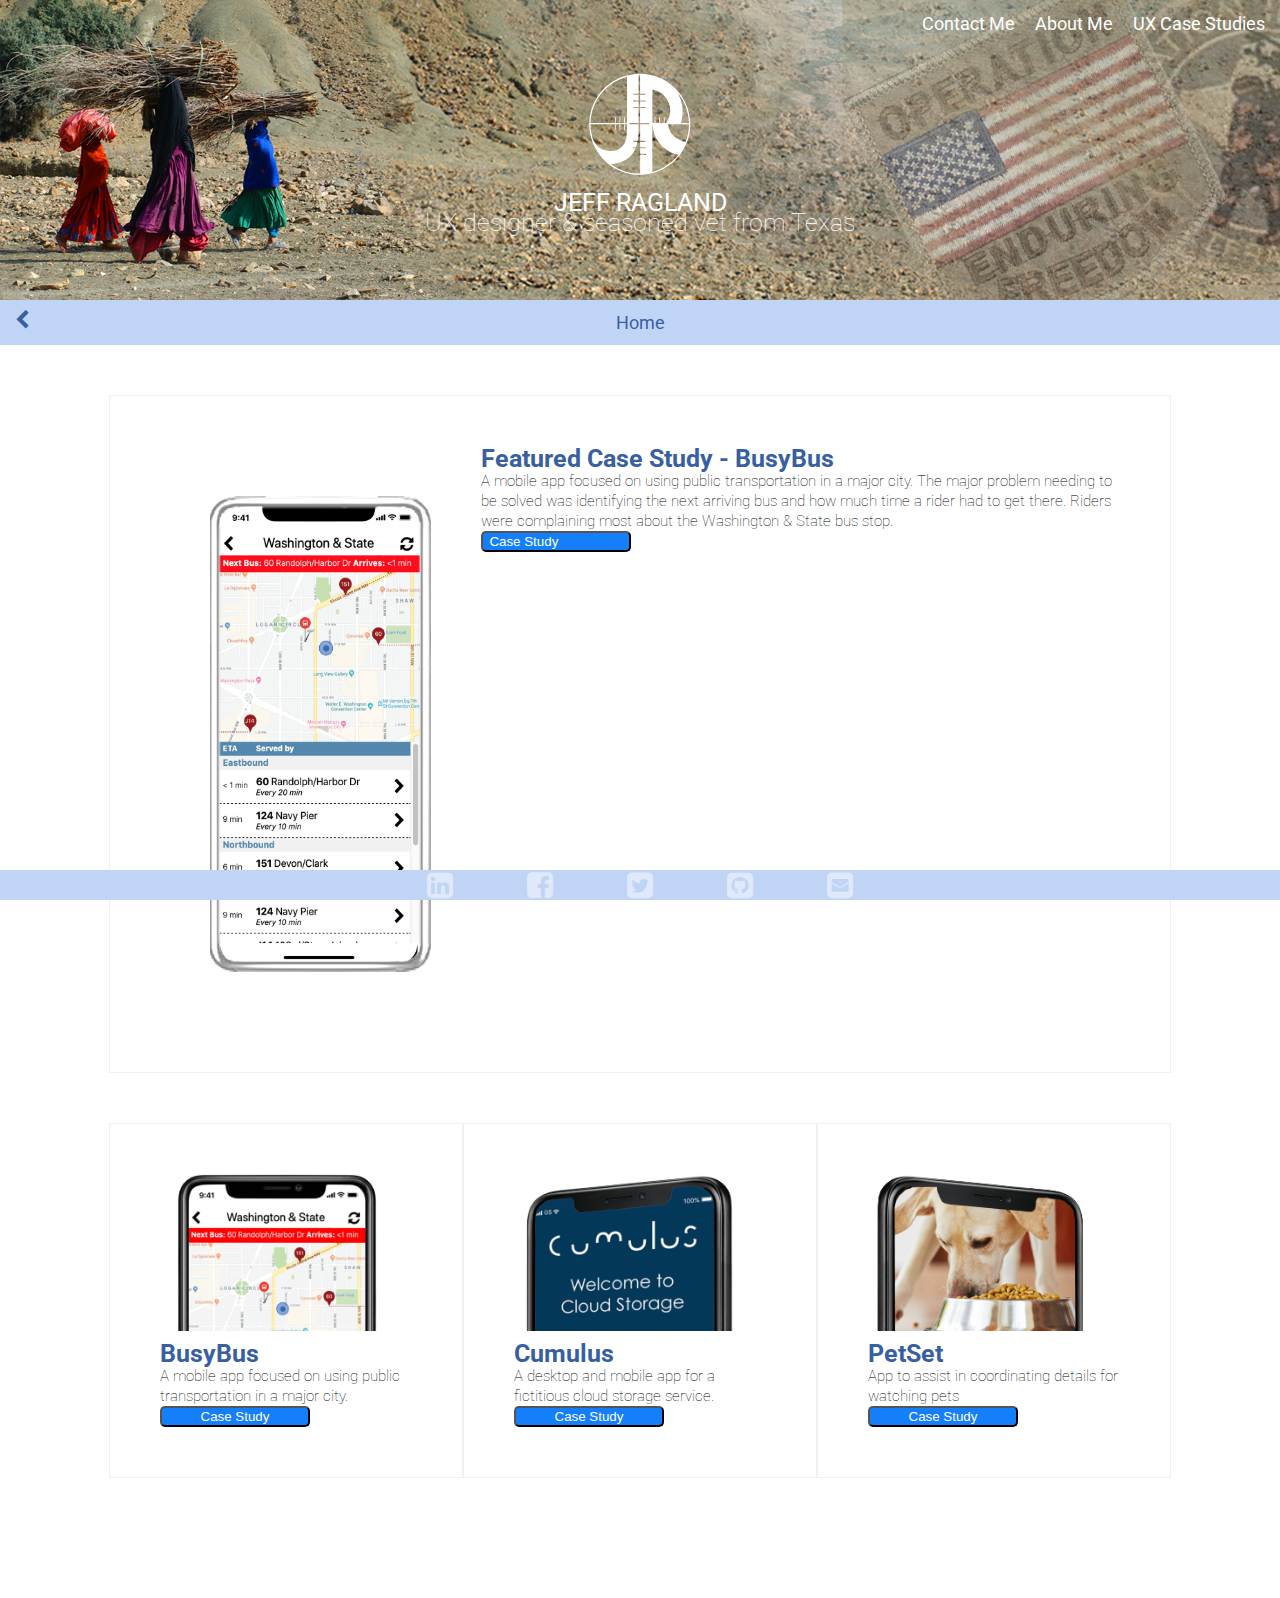
==== index.html @ 7396543e "Add files via upload" ====
<!DOCTYPE html>
<html lang="en" dir="ltr">
  <head>
    <!-- Global site tag (gtag.js) - Google Analytics -->
        <script async src="https://www.googletagmanager.com/gtag/js?id=UA-153111851-1"></script>
        <script>
          window.dataLayer = window.dataLayer || [];
          function gtag(){dataLayer.push(arguments);}
          gtag('js', new Date());

          gtag('config', 'UA-153111851-1');
        </script>

    <meta charset="utf-8">
    <title>Portfolio | Jeff Ragland</title>
    <meta name="viewport" content="width=device-width, initial-scale=1">
    <link href="https://fonts.googleapis.com/css?family=Roboto&display=swap" rel="stylesheet">
    <link rel="stylesheet" href="css/reset.css">
    <link rel="stylesheet" href="css/style.css">
    <link href="https://fonts.googleapis.com/css?family=Roboto&display=swap" rel="stylesheet">
    <!-- Font Awesome -->
    <link href="https://maxcdn.bootstrapcdn.com/font-awesome/4.7.0/css/font-awesome.min.css" rel="stylesheet">
  </head>
  <body>

      <header>
        <ul class="navbar">
          <li><a href="index.html" title="Page with all Case Studies available">UX Case Studies</a></li>
          <li><a href="aboutMe.html">About Me</a></li>
          <li><a href="contact-me.html" title="Will open a contact form">Contact Me</a></li>
        </ul>

        <div id="myNav" class="overlay">
            <!-- Button to close the overlay navigation -->
            <a href="javascript:void(0)" class="closebtn" onclick="closeNav()">&times;</a>
            <!-- Overlay content -->
            <div class="overlay-content">
                <p>WHERE CAN I TAKE YOU?</p>
                <!-- <ul class="overlay-content-subnav"><p>UX Case Studies</p>
                    <li><a href="caseStudyBusyBus.html">BusyBus</a></li>
                    <li><a href="caseStudyCumulus.html">Cumulus</a></li>
                    <li><a href="caseStudyComingSoon.html">Coming Soon!</a></li>
                </ul> -->
                <a href="index.html">Case Studies</a>
                <a href="aboutMe.html">About Me</a>
                <a href="https://jeffragland.files.wordpress.com/2019/07/ragland_resume.pdf">Resume</a>
                <a href="https://www.linkedin.com/in/jeff-ragland/">LinkedIn Profile</a>
                <a href="https://www.facebook.com/profile.php?id=100008267680152">Facebook Page</a>
                <a href="https://twitter.com/jragl">Twitter</a>
                <a href="https://github.com/jragl">GitHub</a>
                <a href="contact-me.html">Contact Me</a>
            </div>
        </div>
        <div class="hamburger" onclick="openNav()">&#9776;
        </div>
        <div class="logo-and-type">
            <a href="index.html"><img src="images/jr-logo-white.svg" alt="Jeff Ragland's Logo"></a>
            <h1>JEFF RAGLAND</h1>
            <p class="slogan">UX designer & seasoned vet from Texas</p>
        </div>
    </header>

    <div class="currentPage">
        <div class="arrow-left">
          <a href="javascript:history.go(-1); return false;"><i class="fa fa-chevron-left fa-inverse fa-2x" aria-hidden="true"></i></a>
        </div>
        <h5>Home</h5>
    </div>

    <section class="container">

      <div class="featuredProject">
        <div class="display-across">
            <a href="caseStudyBusyBus.html">
            <img src="images/busyBusScreenShot.svg" alt="Featured Project - BusyBus" title="Click for detailed BusyBus case study">
            <div class="inner-wrap">
                <h2>Featured Case Study - BusyBus</h2>
                <p>A mobile app focused on using public transportation in a major city. The major problem needing to be solved was identifying the next arriving bus and how much time a rider had to get there. Riders were complaining most about the Washington & State bus stop.</p>
                <button type="button" name="caseStudyLink">Case Study</button>
                </a>
            </div>
        </div>
      </div>

      <div class="allProjects">
          <div class="project 1">
            <a href="caseStudyBusyBus.html">
            <img src="images/projectBusyBus.png" alt="Project 1 - BusyBus" title="Click for detailed BusyBus case study">
            <h2>BusyBus</h2>
            <p>A mobile app focused on using public transportation in a major city.</p>
            <button type="button" name="caseStudyLink">Case Study</button>
            </a>
          </div>

          <div class="project 2">
            <a href="caseStudyCumulus.html">
            <img src="images/projectCumulus.png" alt="Project 2 - Cumulus" title="Click for detailed Cumulus case study">
            <h2>Cumulus</h2>
            <p>A desktop and mobile app for a fictitious cloud storage service.</p>
            <button type="button" name="caseStudyLink">Case Study</button>
            </a>
          </div>

          <div class="project 3">
            <a href="caseStudyPetSet.html">
            <img src="images/petset-placeholder.png" alt="Project 3 - PetSet" title="Click for link to this case study (nothing to see yet!)">
            <h2>PetSet</h2>
            <p>App to assist in coordinating details for watching pets</p>
            <button type="button" name="caseStudyLink">Case Study</button>
            </a>
          </div>

      </div>
    </section>

    <footer>
      <ul class="icons" style="list-style-type:none;">
              <li>
                  <a href="https://www.linkedin.com/in/jeff-ragland/" target="_blank">
                    <i class="fa fa-linkedin-square" aria-hidden="true"></i>
                 </a>
              </li>
              <li>
                  <a href="https://www.facebook.com/profile.php?id=100008267680152" target="_blank">
                    <i class="fa fa-facebook-square" aria-hidden="true"></i>
                  </a>
              </li>
              <li>
                  <a href="https://twitter.com/jragl" target="_blank">
                    <i class="fa fa-twitter-square" aria-hidden="true"></i>
                  </a>
              </li>
              <li>
                  <a href="https://github.com/jragl" target="_blank">
                    <i class="fa fa-github-square" aria-hidden="true"></i>
                  </a>
              </li>
              <li>
                  <a href="contact-me.html">
                    <i class="fa fa-envelope-square" aria-hidden="true"></i>
                  </a>
              </li>
      </ul>
    </footer>
    <script src="app.js"></script>
  </body>
</html>
---- css/style.css ----
:root {
  --main-border-style: .2px solid #f0f0f0;
  --main-box-shadow: 0 2.5px 4px 0 #f5f5f5;
}

* {
  box-sizing: border-box;
}

a {
  color: inherit;
  display: flex;
  flex-direction: column;
  justify-content: center;
  text-decoration: none;
}

.aboutTheProject img {
  height: 400px;
}

.aboutMe {
  border: var(--main-border-style);
  min-width: 80%;
  padding: 50px;
  display: flex;
  flex-direction: row;
  flex-wrap: wrap;
  justify-content: space-around;
}

.aboutMeText h2 {
  text-align: center;
}

.aboutMe:hover {
  box-shadow: var(--main-box-shadow);
}

.arrow-left .fa-inverse {
  color: #385FA3;
}

.backToTop {
  display: flex;
  left: 0;
  top: 0;
  position: sticky;
  position: -webkit-sticky;
  width: 100%;
}

.backToTop:hover {
  /* background-color: #E5E5E5; */
  color: #C0D4F5;
}

body {
  /* display: flex; */
  font-family: 'Roboto', 'Century Gothic', 'Futura', sans-serif;
}

button {
  background-color: #157FFB;
  border-radius: 5px;
  color: #ffffff;
  justify-content: center;
  width: 150px;
}

button:hover {
  background-color: #07598C;
}

/*-------Contact Me Form-------*/
          /* Style inputs with type="text", select elements and textareas */
          input[type=text], select, textarea {
            border: 1px solid #ccc; /* Gray border */
            border-radius: 4px; /* Rounded borders */
            box-sizing: border-box;
            margin-top: 6px; /* Add a top margin */
            margin-bottom: 16px; /* Bottom margin */
            padding: 20px; /* Some padding */
            resize: vertical; /* Allow the user to vertically resize the textarea (not horizontally) */
            width: 100%;
          }

          /* Style the submit button with a specific background color etc */
          input[type=submit] {
            background-color: #157FFB;
            color: #ffffff;
            padding: 12px 20px;
            border: none;
            border-radius: 5px;
            cursor: pointer;
          }

          /* When moving the mouse over the submit button, add a darker green color */
          input[type=submit]:hover {
            background-color: #07598C;
          }

/*-------------End - Contact Me Form ---------------*/

.citymapper {
  align-items: center;
  display: flex;
  flex-direction: column;
  justify-content: center;
  padding-bottom: 20px;
}

.coded-prototype {
  display: flex;
  flex-direction: column;
  flex-wrap: wrap;
  justify-content: space-around;
}

.coded-prototype img {
  max-height: 400px;
}

.coded-version {
  align-items: center;
  display: flex;
  flex-direction: column;
  /* flex-wrap: nowrap; */
  justify-content: center;
}

.competing-products {
  align-items: center;
  display: flex;
  flex-direction: column;
  justify-content: center;
}

.container {
  align-items: center;
  display: flex;
  flex-wrap: wrap;
  flex-direction: column;
  justify-content: center;
  margin: auto;
  padding: 20px;
}

.currentPage {
  background-color: #C0D4F5;
  display: flex;
  /* height: 45px; */
  /* justify-content: center; */
  /* margin-bottom: 20px;
  width: 100%; */
}

.currentPage .arrow-left {
  align-self: flex-start; /*added this property*/
  height: 45px;
  margin: auto; /*changed this property*/
  padding: 10px 0 15px 15px;
  /* position: fixed; */
  width: 45px;
}

.currentPage h5 {
  align-items: center;
  display: flex;
  justify-content: center;
  margin-left: -45px;
  width: 100%;
}

.cumulusLink img {
  height: auto;
  min-width: 400px;
  padding-bottom: 50px;
}

.cumulusLink img:hover {
  background-color: #043959;
  border-radius: 30px;
  box-shadow: 0px 0px 5px 5px rgba(21,127,251, 1.0);
  margin: 20px;
  margin-bottom: 40px;
  padding: 25px;
  transform: scale(1.5);
}

/*---------- code for image inside of iPhone & Desktop Frames ----------*/

          .cumulusDesktopDashboard {
            /* border-radius: 5px 0 0 5px; */
            border-style: none;
            height: 100%;
            vertical-align: middle;
            width: 100%;
            z-index: -1;
          }

          #cumulusDesktopFrame1 {
            border: solid 25px #e8e8e8;
          	border-top-width: 35px;
          	border-radius: 50px;
          	box-shadow: 3px 12px 30px -8px rgba(0,0,0,0.4);
            height: 60vw;
            margin-bottom: 25px;
            width: 80vw;
            overflow-y: scroll;
          }

          #cumulusDesktopFrame2 {
            border: solid 25px #e8e8e8;
          	border-top-width: 35px;
          	border-radius: 50px;
          	box-shadow: 3px 12px 30px -8px rgba(0,0,0,0.4);
            height: 60vw;
            margin-bottom: 25px;
            width: 80vw;
            overflow-y: scroll;
          }

          .cumulusDesktopHome {
            /* border-radius: 5px 0 0 5px; */
            border-style: none;
            height: auto;
            vertical-align: middle;
            width: 100%;
            z-index: -1;
          }

          #cumulusiPhoneFrame1 {
            border-radius: 25px;
            border: solid 15px #404040;
            box-shadow: 3px 12px 30px -8px rgba(0,0,0,0.4);
            margin-bottom: 25px;
            max-height: 80vw;
            overflow-y: scroll;
            width: 40vw;
          }

          #cumulusiPhoneFrame2 {
            border-radius: 25px;
            border: solid 15px #404040;
            box-shadow: 3px 12px 30px -8px rgba(0,0,0,0.4);
            margin-bottom: 25px;
            max-height: 80vw;
            overflow-y: scroll;
            width: 40vw;
          }

          .cumulusiPhoneDashboard {
            width: 100%;
          }

          .cumulusiPhoneHome {
            border-radius: 15px 0 0 15px;
            border-style: none;
            height: auto;
            vertical-align: middle;
            width: 100%;
            z-index: -1;
          }

          .cumulusProjectDetailsDesktop {
            transform: none;
            transition: all ease 0.4s;
          }
          .cumulusProjectDetailsiPhone {
            transform: none;
            transition: all ease 0.4s;
          }

          .mockup ::-webkit-scrollbar {
          	display: none;
            /* width: 0; */
          }

/* ---------- end iphone and desktop frame coding ---------- */
.dcmetro {
  align-items: center;
  display: flex;
  flex-direction: column;
  justify-content: center;
  padding-bottom: 20px;
  padding-top: 20px;
}

.designsystem img {
  display: flex;
  flex-direction: column;
  flex-wrap: wrap;
  justify-content: center;
  max-width: 33%;

}

.discoveryAndResearch1 {
  align-items: center;
  display: flex;
  flex-direction: column;
  justify-content: center;
}

.discoveryAndResearch1 img {
  display: flex;
  flex-direction: row;
  height: auto;
  max-width: 75%;
  /* max-height: 100%; */
}

.discoveryAndResearch3-advantage {
  padding: 20px;
}

.discoveryAndResearch3 img {
  max-height: 50vw;
}

.display-across {
  display: flex;
  flex-direction: row;
  flex-wrap: wrap;
  justify-content: space-around;
}

.display-across img {
/* padding: 20px; */
}

.featuredProject {
  border: var(--main-border-style);
  display: flex;
  flex-direction: column;
  justify-content: center;
  margin: 0;
  margin-bottom: 20px;
  width: 90%;
  padding: 20px;
}

.featuredProject:hover {
  box-shadow: var(--main-box-shadow);
}

.featuredProject img {
  /* margin-bottom: 20px; */
  display: flex;
  justify-content: center;
  height: 80vw;
  padding: 50px;
}

footer {
  display: none;
}

h1 {
  font-size: 2.5rem;
  line-height: 2rem;
}

h2 {
  color: #385FA3;
  display: block;
  font-size: 2.5rem;
  font-weight: bold;
  line-height: 2.5rem;
  margin-top: 1rem;
  text-align: center;
  text-decoration: none;
}

h3 {
  /* color: #9AB6EA; */
  color: #385FA3;
  display: block;
  font-size: 2rem;
  line-height: 2rem;
  margin: 10px 0;
  text-align: center;
}

h4 {
  font-size: 1.75rem;
  margin: 10px;
  text-align: center;
}

h5 {
  color: #385FA3;
  font-size: 18px;
  line-height: 2.3rem;
  text-align: center;
}

h6 {
  color: #385FA3;
  font-size: 2.5em;
  font-weight: bold;
  padding-top: 20px;
  text-align: center;
}
.hamburger {
  color: white;
  cursor:pointer;
  display: block;
  font-size:30px;
  position: absolute;
  top: 10px;
  right: 20px;
}

.hamburger:hover {
  color: #385FA3;
}

header {
  background-image: url(../images/heroiPhone.png);
  background-position: left;
  background-repeat: no-repeat;
  background-size: cover;
  display: flex;
  min-height: 150px;
  justify-content: center;
}

html {
  font-size: 10px;
  color: black;
}

/* img {
  display: block;
} */

.informationArchitecture1 {
  align-items: center;
  border: var(--main-border-style);
  display: flex;
  flex-direction: column;
  /* height: 400px; */
  justify-content: center;
  margin-bottom: 20px;
  padding: 50px;
  /* width: 100% */
}

.informationArchitecture1 img {
  height: auto;
  width: 55%;
}

.informationArchitecture2 {
  display: flex;
  flex-direction: column;
  flex-wrap: nowrap;
  justify-content: center;
  padding-bottom: 20px;
}

.informationArchitecture2 img {
  border: solid 2px black;
  min-width: 300px;
  width: 60%;
}

.informationArchitecture3 {
  display: flex;
  flex-direction: column;
  justify-content: center;
  align-items: center;
}

.informationArchitecture3 img {
  min-width: 300px;
  width: 60%;
  padding: 20px;
}

.informationArchitecture4 {
  align-items: center;
  display: flex;
  flex-direction: column;
  justify-content: center;
  width: 100%;
}

.info-architecture4-callouts {
  display: flex;
  flex-direction: column;
  justify-content: center;
  align-items: center;
}

.info-architecture4-tasks {
  display: flex;
  flex-direction: column;
  justify-content: center;
  padding-bottom: 20px;
  width: 75%;
}

.info-architecture4-testing2 {
  align-items: center;
  display: flex;
  flex-direction: column;
  justify-content: center;
  min-width: 300px;
  padding-bottom: 20px;
  width: 33%;
}

.info-architecture4-upper {
  align-items: center;
  display: flex;
  flex-direction: column;
  justify-content: center;
}

.info-architecture4-upper img {
  padding-bottom: 20px;
  width: 50%;
}

.inner-wrap {
  margin: 20px;
}

.inner-wrap h5 {
  color: #b3b3b3;
}

.inner-wrap h6 {
  color: #b3b3b3;
}


.logo-and-type {
  align-items: center;
  color: white;
  display: flex;
  flex-direction: column;
  /* height: 100%; */
  justify-content: center;
  padding: 20px;
  text-align: center;
}

.logo-and-type img{
  height: 15vw;
  width: 15vw;
}

.navbar {
  display: none;
}

/* Overlay Background */
.overlay {
  height: 100%;
  width: 0;
  position: fixed; /* Stay in place */
  z-index: 1; /* Sit on top */
  left: 0;
  bottom: 0;
  background-color: rgb(0,0,0); /* Black fallback color */
  background-color: rgba(0,0,0, 0.9); /* Black w/opacity */
  overflow-x: hidden; /* Disable horizontal scroll */
  transition: 0.5s; /* 0.5 second transition effect to slide in or slide down the overlay (height or width, depending on reveal) */
}

.overlay-content {
  position: relative;
  top: 25%; /* 25% from the top */
  width: 100%; /* 100% width */
  text-align: center; /* Centered text/links */
  margin-top: 30px; /* 30px top margin to avoid conflict with the close button on smaller screens */
}

/* The navigation links inside the overlay */
.overlay a {
  padding: 8px;
  text-decoration: none;
  font-size: 1.8rem;
  color: white;
  display: block; /* Display block instead of inline */
  transition: 0.3s; /* Transition effects on hover (color) */
}

/* When you mouse over the navigation links, change their color */
.overlay a:hover, .overlay a:focus, .overlay a:active {
  /* color: #f1f1f1; */
  background-color: #9AB6EA;
}

/* Position the close button (top right corner) */
.overlay .closebtn {
  position: absolute;
  top: 20px;
  right: 45px;
  font-size: 60px;
}

.overlay p {
  color: #9AB6EA;
  font-size: 2rem;
}

p {
    font-size: 1.5rem;
    font-weight: lighter;
    line-height: 2rem;
    text-align: center;
}

.project {
  border: var(--main-border-style);
  margin-bottom: 20px;
  width: 100%;
  padding: 50px;
}

.project:hover {
  box-shadow: var(--main-box-shadow);
}

.projectDetails {
  /* align-items: center; */
  border: var(--main-border-style);
  /* display: flex;
  flex-direction: column;
  height: auto;
  justify-content: center;
  margin-bottom: 20px;
  padding: 50px; */
  width: 100%;
}

.projectDetails:hover {
  box-shadow: var(--main-box-shadow);
}

.prototypeTesting {
  align-items: center;
  display: flex;
  flex-direction: column;
  flex-wrap: wrap;
  justify-content: center;
  padding: 20px;
  width: 100%;
}

.sketches {
  display: flex;
  flex-direction: column;
  justify-content: center;
  align-items: center;
}

.sketches h3 {
  padding-top: 20px;
}

.slogan {
  font-size: 2rem;
  text-align: center;
}

.space-around {
  /* display: flex; */
}

/* ----- Image Carousel Code ----- */
        .visualDesign {
          align-items: center;
          display: flex;
          justify-content: center;
          overflow-x: hidden;
          overflow-y: hidden;
          width: 100%;
        }

        .visualVersions {
          align-items: center;
          display: flex;
          flex-direction: column;
          justify-content: center;
          padding-bottom: 20px;
          width: 100%;
        }

        .visualVersions img {
          height: 400px;
          padding-bottom: 20px;
        }

        .w3-button:hover {
          background-color: #9AB6EA;
          color: #385FA3;
        }

        .w3-display-left {
          font-size: 18px;
          height: 45px;
          justify-content: flex-start;
          margin-left: 25px;
          width:45px;
        }

        .w3-display-right {
          align-items: right;
          font-size: 18px;
          height: 45px;
          justify-content: flex-end;
          margin-right: 25px;
          width: 45px;
        }

/*---------------------------------------------------------------- */
/* -------------mobile device Image size = 100% ------------------ */
/*---------------------------------------------------------------- */

@media screen and (max-width: 375px) {

    img {
    width: 100%;
    }

    .informationArchitecture1 img,
    .informationArchitecture2 img,
    .informationArchitecture3 img {
      min-width: 100%;
    }

    .prototypeTesting img {
      max-width: 30vw;
      width: 50%;
    }
    }


/*---------------------------------------------------------------- */
/* ----------------------Desktop Screen Size---------------------- */
/*---------------------------------------------------------------- */

@media screen and (min-width: 668px) {
  .aboutMe {
    margin-bottom: 50px;
    min-width: 90%;
    padding: 50px;
  }

  .aboutMeText h2 {
    text-align: left;
  }

  .aboutMe img {
    float: left;
    height: 25%;
    padding-right: 50px;
  }

  .aboutMe p {
    text-align: left;
  }

  .aboutMeText {
    display: inline-block;
    max-width: 50%;
  }

  .aboutTheProject {
    display: flex;
  }

  .aboutTheProject h2 {
    display: inline-block;
    text-align: center;
  }

  .aboutTheProject img {
    display: flex;
    flex-direction: row;
    justify-content: space-around;
    float: left;
    padding-right: 50px;
  }

  .aboutTheProject p {
    text-align: left;
  }

  .aboutTheProjectPetApp {
    width: 33%;
  }

  .allProjects {
    display: flex;
    justify-content: center;
    margin-bottom: 50px;
    width: 90%;
  }

  .allProjects h2 {
    text-align: left;
  }

  body {
    display: block;
  }

  .brainstormingSketches {
    display: flex;
    justify-content: center;
  }

  .brainstormingSketches img {
    max-height: 45vw;
    padding: 20px;
    max-width: 45%
  }

  .inner-wrap button {
    display: flex;
    justify-content: flex-start;
}

  .citymapper {
    align-items: center;
    display: flex;
    flex-direction: column;
    height: auto;
    justify-content: center;
    max-width: 100%;
    margin-bottom: 20px;
  }

  .coded-version {
    padding-left: 50px;
  }

  .coded-version h3 {
    text-align: left;
    font-weight: bolder;
    padding-bottom: 10px;
    padding-top: 10px;
  }

  .coded-version h5 {
    text-align: left;
  }

  .coded-version p {
    text-align: left;
  }

  .competing-products h3 {
    /* padding-left: 20px; */
    text-align: left;
  }
  .competing-products p {
    /* padding-left: 20px;
    padding-right: 50px; */
    text-align: left;
    width: 20vw;
  }

  .competitive-analysis {
    display: flex;
    flex-direction: row;
    justify-content: space-around;
  }

  .competing-products {
    align-items: baseline;
    display: flex;
    flex-direction: row;
    justify-content: space-around;
  }

  .container {
    /* align-content: space-between;
    align-items: center; */
    display: flex;
    flex-direction: column;
    justify-content: center;
    padding: 50px;
    margin-bottom: 0;
    width: 100%;
  }

  .container h2 {
    /* text-align: center; */
  }

  #cumulusDesktopFrame1 {
    height: 40vw;
    width: 60vw;
  }

  #cumulusDesktopFrame2 {
    height: 40vw;
    width: 60vw;
  }

  #cumulusiPhoneFrame1 {
    max-height: 60vw;
    width: 30vw;
  }

  #cumulusiPhoneFrame2 {
    max-height: 60vw;
    width: 30vw;
  }


  .cumulusLink img {
    min-width: 450px;
    width: 75%;
  }

  .cumulusProjectDetailsiPhone {
    margin: 50px;
  }

  .dcmetro {
  align-items: center;
  display: flex;
  flex-direction: column;
  height: auto;
  justify-content: center;
  max-width: 100%;
  margin-bottom: 20px;
  }

  .discoveryAndResearch1 {
    display: flex;
    flex-direction: row;
    flex-wrap: wrap;
  }

  .discoveryAndResearch1 img {
    max-width: 50%;
    /* max-height: 100%; */
  }

  .discoveryAndResearch3 {
    padding-top: 50px;
  }

  .discoveryAndResearch3-advantage {
    display: flex;
    text-align: center;
    /* padding-top: 50px; */
  }

  .discoveryAndResearch3 img {
    max-height: 30vw;
  }

  .display-across {
    align-items: flex-start;
    display: flex;
    flex-wrap: nowrap;
  }

  /* .display-across img {
    height: 30vw;
  } */

  .fa {
    color: rgba(255,255,255,.5);
  }

  .featuredProject {
    margin-bottom: 50px;
    width: 90%;
    padding: 50px;
  }

  .featuredProject img {
    float: left;
    height: 45vw;
    min-height: 500px;
    padding: 50px;
  }

  .featuredProject h2  {
    display: flex;
    margin-top: 0;
    text-align: left;
  }

  .featuredProject p {
    max-width: 100%;
    text-align: left;
  }

  footer {
    bottom: 0;
    background-color: #C0D4F5;
    display: flex;
    justify-content: space-between;
    left: 0;
    position: fixed;
    width: 100%;
  }

  footer .icons {
    display: flex;
    justify-content: center;
  }

  .hamburger {
    display: none;
  }

  header {
    background-image: url(../images/heroDesktop.png);
    background-position: left;
    background-repeat: no-repeat;
    /* background-size: cover; */
    display: block;
    height: 300px;
    justify-content: center;
  }

  .icons li {
    display: flex;
    justify-content: center;
    min-width: 100px;
  }

  .icons li a {
    font-size: 3rem;
    justify-content: space-between;
    line-height: 1.5;
  }

  .informationArchitecture1 {
    display: flex;
    flex-direction: row;
    flex-wrap: nowrap;
    justify-content: space-around;
    padding: 50px;
    width: 90%;
  }

  .informationArchitecture1 img {
    /* width: 40%; */
    height: 30vw;
    width: 20vw;
  }

  .informationArchitecture1 p {
    width: 40vw;
  }

  .informationArchitecture2 {
    display: flex;
    flex-direction: column;
    flex-wrap: nowrap;
  }

  .informationArchitecture2 img {
    border: solid 1px black;
    min-width: 400px;
    width: 60%;
  }

  .informationArchitecture3 {
    display: flex;
  }

  .informationArchitecture3 img {
    height: auto;
    min-width: 500px;
    width: 60%
  }

  .informationArchitecture4 {
    align-items: center;
    display: flex;
    flex-direction: row;
    flex-wrap: wrap;
    padding: 50px;
  }

  .info-architecture4-tasks {
    margin-right: 50px;
  }

  .info-architecture4-tasks h3 {
    font-weight: bolder;
    padding-bottom: 10px;
    padding-top: 10px;
    text-align: left;
  }

  .info-architecture4-testing2 img {
    padding-top: 50px;
    /* width: 30%; */
  }

  .info-architecture4-upper {
    align-items: flex-start;
    display: flex;
    flex-direction: row;
    justify-content: center;
  }

  .inner-wrap {
    margin: 0;
  }

  .inner-wrap h3 {
    text-align: left;
  }

  .inner-wrap h5 {
    text-align: left;
  }

  .inner-wrap h6 {
    text-align: left;
  }

  .logo-and-type img{
    max-height: 125px;
    justify-content: center;
  }

  .navbar {
    background-color: none;
    display: block;
    float: right;
    padding: 5px;
    /* min-width: 25%;
    width: 300px; */
  }

  .navbar li {
    /* border-left: 1px solid white; */
    float: right;
  }

  .navbar li:last-child {
    border-left: none;
  }

  .navbar li a {
    color: white;
    display: block;
    font-size: 18px;
    padding: 10px;
    text-align: center;
  }

  .navbar li a:hover {
    color: #C0D4F5;
  }

  p {
    font-size: 1.5rem;    /* text-align: center; */
    text-align: left;
  }

  .prototypeTesting {
    align-items: center;
    display: flex;
    flex-direction: row;
    flex-wrap: wrap;
    justify-content: center;
    padding: 20px;
    width: 100%;
  }

  .sketches {
    align-items: center;
    display: flex;
    flex-direction: column;
    flex-wrap: nowrap;
    justify-content: center;
  }

  .sketches h3 {
    font-weight: bolder;
    padding-top: 50px;
  }

  .sketches p {
    padding-bottom: 15px;
  }

  #sketchesv1 {
    padding-top: 0px;
  }

  .slogan {
    display: inline-block;
    font-size: 2.5rem;
  }

  .space-around {
    width: 40vw;
  }

  .project {
    justify-content: space-around;
    max-width: 100%;
  }

  .project img {
    max-width: 90%;
  }

  .projectDetails {
    border: var(--main-border-style);
    justify-content: center;
    margin-bottom: 50px;
    padding: 50px;
    width: 100%;
    /* display: flex;
    flex-direction: row;
    flex-wrap: wrap;
    margin-top: 20px;
     */
  }

  ul {
    list-style-type: none;
    overflow: hidden;
    width: 100%;
  }

  .user-stories {
    display: flex;
    flex-direction: row;
    flex-wrap: nowrap;
  }

  .user-stories img {
    height: auto;
    max-height: 15vw;
  }

  .user-stories-text {
    width: 50%;
    padding-left: 50px;
    text-align: left;
  }

  .versions-carousel {
    align-items: center;
    display: flex;
    flex-direction: column;
    justify-content: center;
  }

  .visualDesign {
    display: flex;
    flex-direction: row;
    justify-content: center;
    white-space: nowrap;
    width: 100%;
  }

  .visualVersions {
    align-items: center;
    display: flex;
    height: auto;
    width: 100%;
  }

  .visualVersions h3 {
    font-weight: bolder;
    padding-bottom: 10px;
    padding-top: 10px;
  }

  .visualVersions img {
    height: 500px;
  }

  .visualVersions p {
    padding-top: 10px;
  }

}



/* When the height of the screen is less than 450 pixels, change the font-size of the links and position the close button again, so they don't overlap */
@media screen and (max-height: 450px) {
  .overlay a {font-size: 20px}
  .overlay .closebtn {
    font-size: 40px;
    top: 15px;
    right: 35px;
  }
}
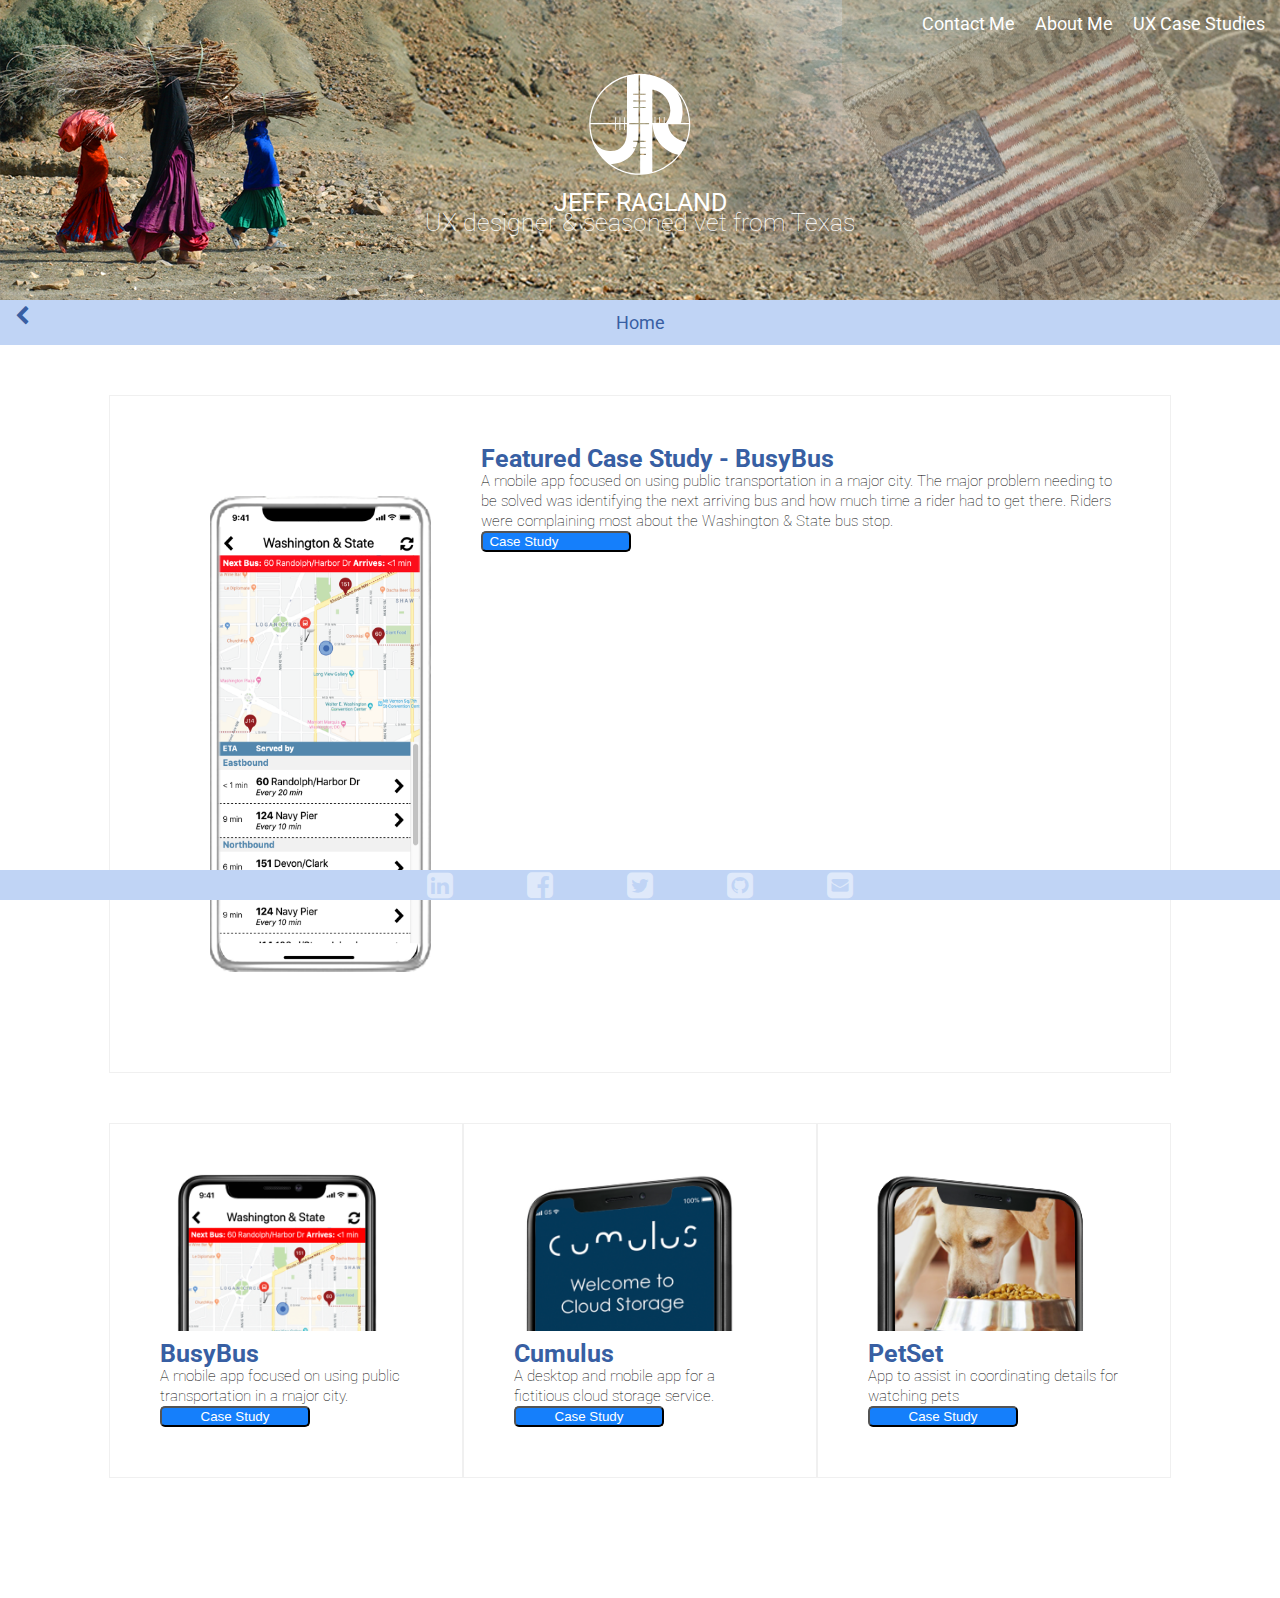
==== commit 6ad0ad32: "Add files via upload" ====
--- a/index.html
+++ b/index.html
@@ -62,7 +62,7 @@
 
     <div class="currentPage">
         <div class="arrow-left">
-          <a href="javascript:history.go(-1); return false;"><i class="fa fa-chevron-left fa-inverse fa-2x" aria-hidden="true"></i></a>
+          <a href="javascript:goback()"><i class="fa fa-chevron-left fa-inverse fa-2x" aria-hidden="true" style="line-height: 12px"></i></a>
         </div>
         <h5>Home</h5>
     </div>
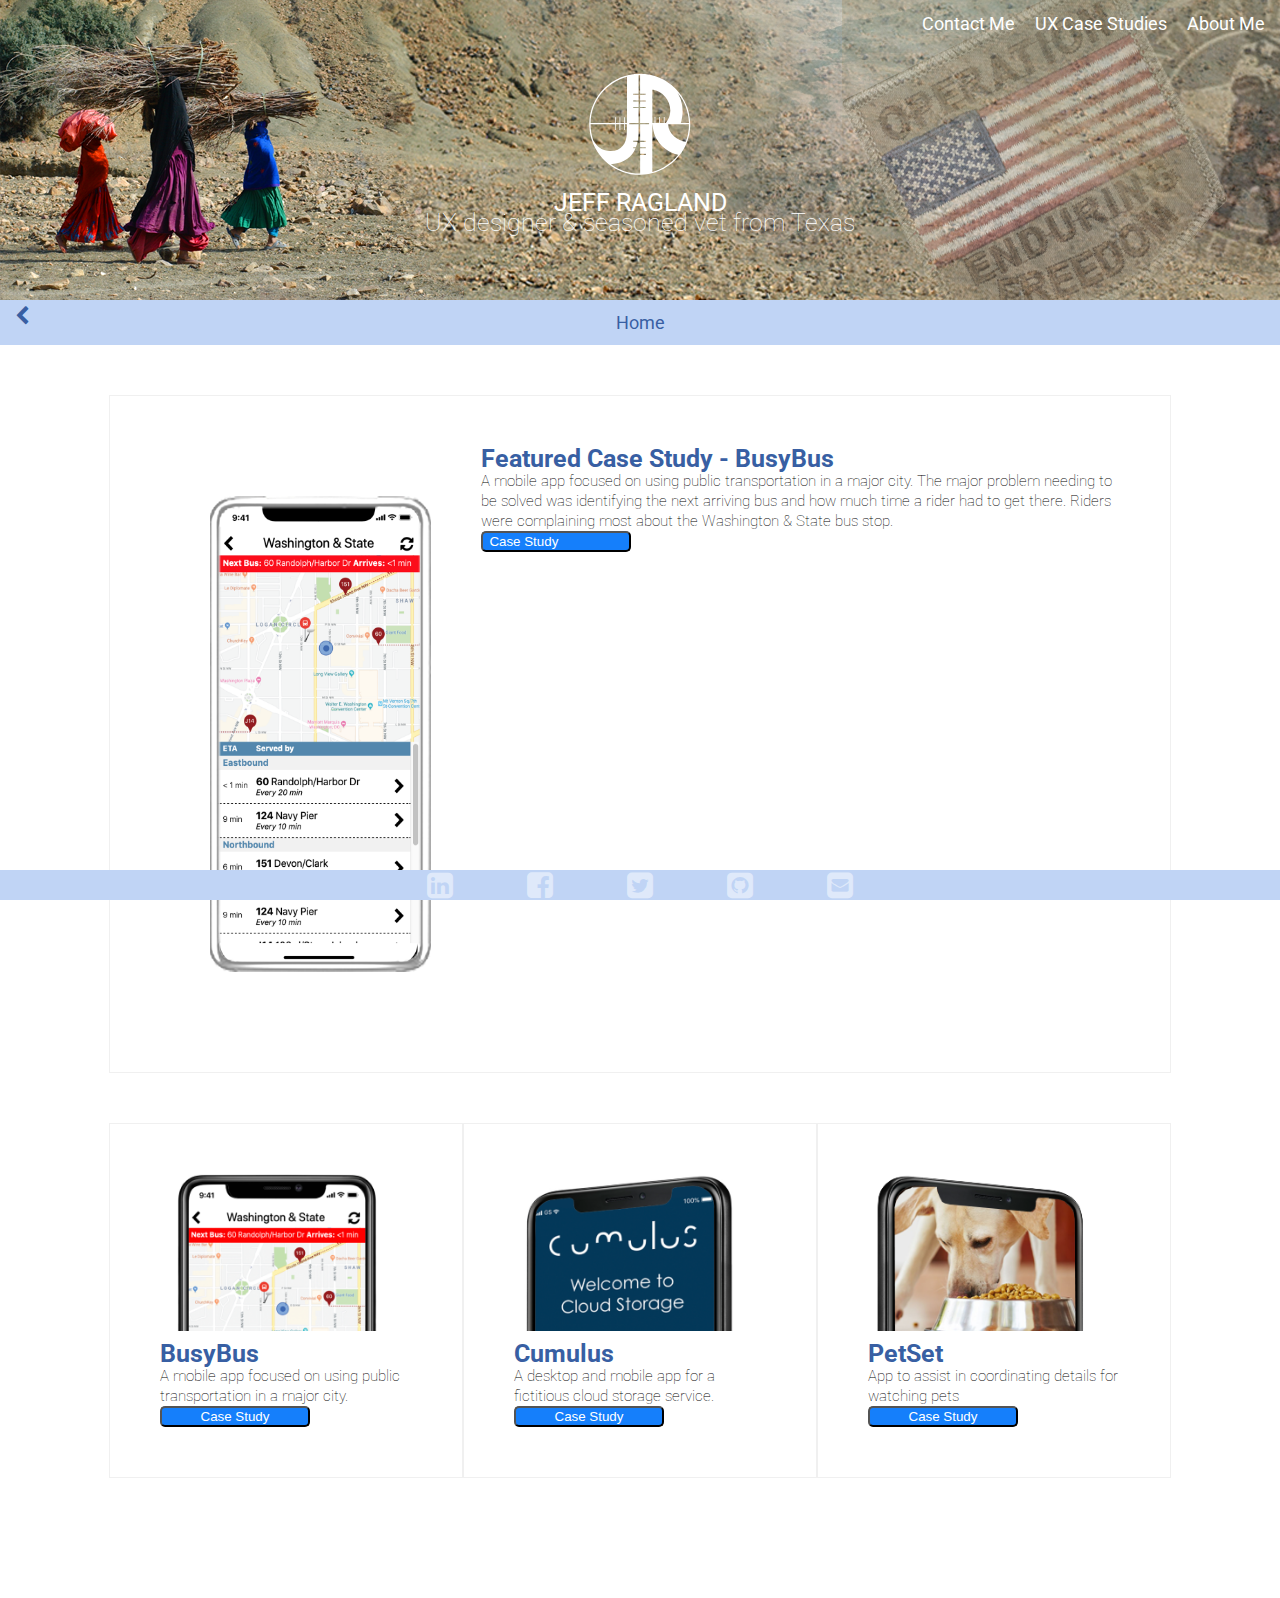
==== commit f1a4d864: "Add files via upload" ====
--- a/index.html
+++ b/index.html
@@ -25,8 +25,8 @@
 
       <header>
         <ul class="navbar">
+          <li><a href="aboutMe.html">About Me</a></li>
           <li><a href="index.html" title="Page with all Case Studies available">UX Case Studies</a></li>
-          <li><a href="aboutMe.html">About Me</a></li>
           <li><a href="contact-me.html" title="Will open a contact form">Contact Me</a></li>
         </ul>
 
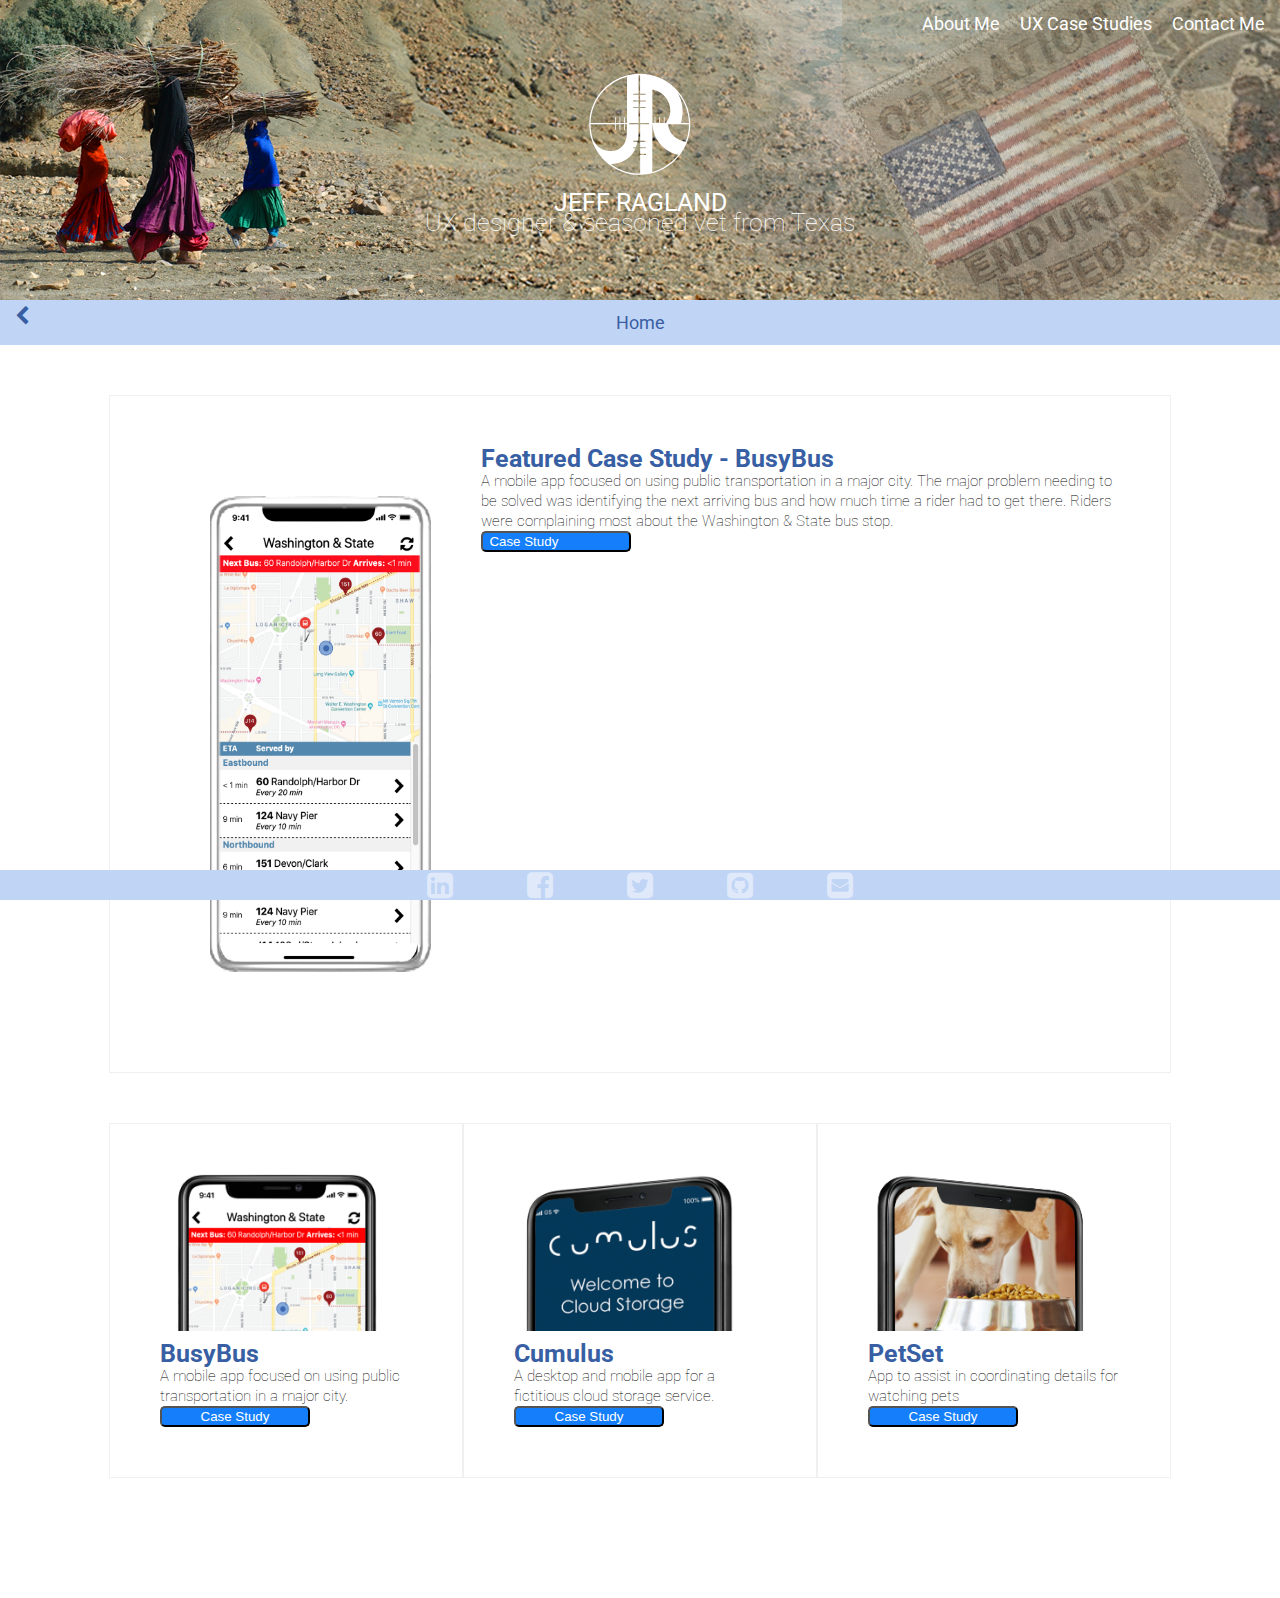
==== commit 85d0045a: "Add files via upload" ====
--- a/index.html
+++ b/index.html
@@ -25,9 +25,9 @@
 
       <header>
         <ul class="navbar">
+          <li><a href="contact-me.html" title="Will open a contact form">Contact Me</a></li>
+          <li><a href="index.html" title="Page with all Case Studies available">UX Case Studies</a></li>
           <li><a href="aboutMe.html">About Me</a></li>
-          <li><a href="index.html" title="Page with all Case Studies available">UX Case Studies</a></li>
-          <li><a href="contact-me.html" title="Will open a contact form">Contact Me</a></li>
         </ul>
 
         <div id="myNav" class="overlay">
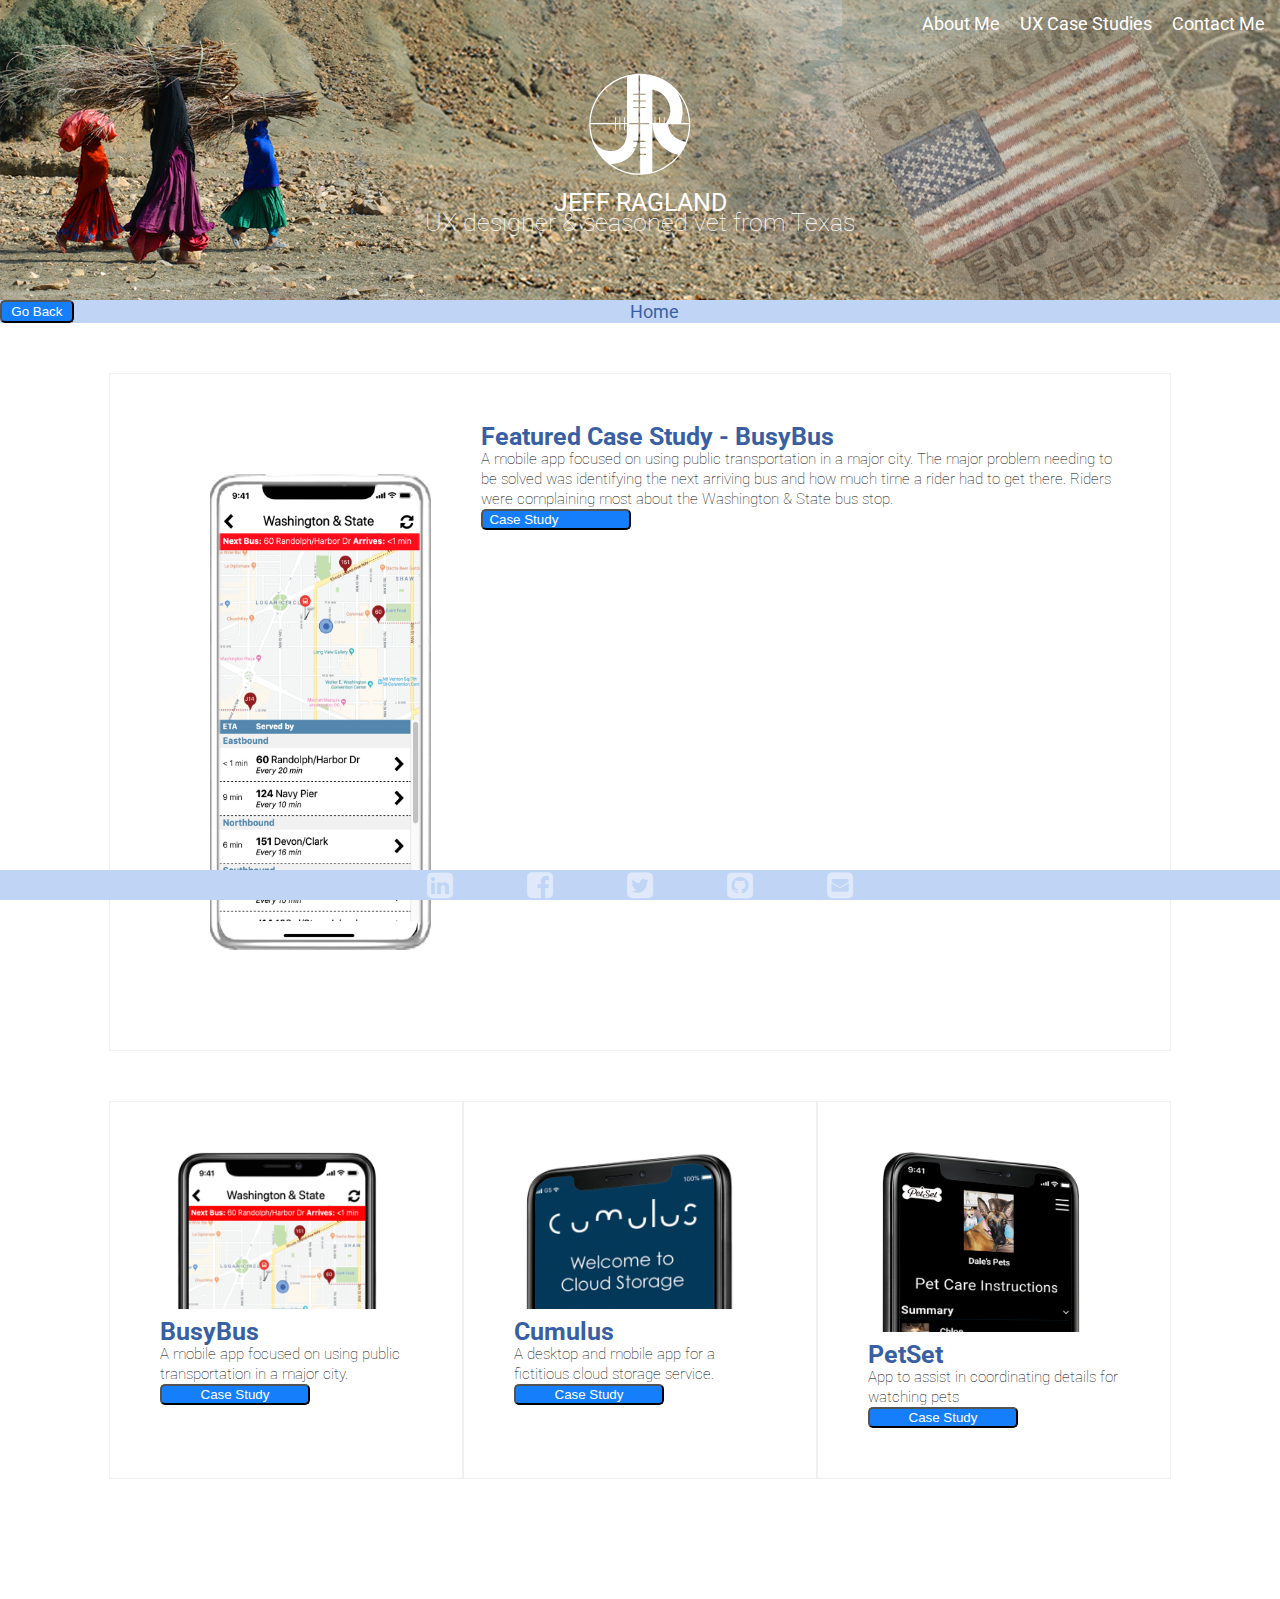
==== commit 94a30e3d: "Add files via upload" ====
--- a/index.html
+++ b/index.html
@@ -61,9 +61,10 @@
     </header>
 
     <div class="currentPage">
-        <div class="arrow-left">
-          <a href="javascript:goback()"><i class="fa fa-chevron-left fa-inverse fa-2x" aria-hidden="true" style="line-height: 12px"></i></a>
-        </div>
+      <button type="button" id="arrow-left">Go Back</button>
+<!--         <div id="arrow-left">
+         <i class="fa fa-chevron-left fa-inverse fa-2x" aria-hidden="true" style="line-height: 12px"></i>
+        </div> -->
         <h5>Home</h5>
     </div>
 
@@ -142,6 +143,10 @@
               </li>
       </ul>
     </footer>
+    <script
+  src="https://code.jquery.com/jquery-3.4.1.min.js"
+  integrity="sha256-CSXorXvZcTkaix6Yvo6HppcZGetbYMGWSFlBw8HfCJo="
+  crossorigin="anonymous"></script>
     <script src="app.js"></script>
   </body>
 </html>
--- a/css/style.css
+++ b/css/style.css
@@ -1,3 +1,12 @@
+.flex-container {
+  display: flex;
+  flex-wrap: wrap;
+}
+
+.brandingImg{
+  width: 30%;
+}
+
 :root {
   --main-border-style: .2px solid #f0f0f0;
   --main-box-shadow: 0 2.5px 4px 0 #f5f5f5;
@@ -37,8 +46,14 @@
   box-shadow: var(--main-box-shadow);
 }
 
-.arrow-left .fa-inverse {
-  color: #385FA3;
+#arrow-left {
+  background-color: #157ffb; */
+  color: #ffffff;
+  width: 75px;
+}
+
+#arrow-left:hover {
+  background-color: #07598C;
 }
 
 .backToTop {
@@ -70,6 +85,101 @@
 
 button:hover {
   background-color: #07598C;
+}
+
+* {box-sizing:border-box}
+
+/* Slideshow container */
+.slideshow-container {
+  max-width: 1000px;
+  position: relative;
+  margin: auto;
+}
+
+/* Hide the images by default */
+.mySlides {
+  display: none;
+}
+
+/* Next & previous buttons */
+.prev, .next {
+  cursor: pointer;
+  position: absolute;
+  top: 50%;
+  width: auto;
+  margin-top: -22px;
+  padding: 16px;
+  color: white;
+  font-weight: bold;
+  font-size: 18px;
+  transition: 0.6s ease;
+  border-radius: 0 3px 3px 0;
+  user-select: none;
+}
+
+/* Position the "next button" to the right */
+.next {
+  right: 0;
+  border-radius: 3px 0 0 3px;
+}
+
+/* On hover, add a black background color with a little bit see-through */
+.prev:hover, .next:hover {
+  background-color: rgba(0,0,0,0.8);
+}
+
+/* Caption text */
+.text {
+  color: #f2f2f2;
+  font-size: 15px;
+  padding: 8px 12px;
+  position: absolute;
+  bottom: 8px;
+  width: 100%;
+  text-align: center;
+}
+
+/* Number text (1/3 etc) */
+.numbertext {
+  color: #f2f2f2;
+  font-size: 12px;
+  padding: 8px 12px;
+  position: absolute;
+  top: 0;
+}
+
+/* The dots/bullets/indicators */
+.dot {
+  cursor: pointer;
+  height: 15px;
+  width: 15px;
+  margin: 0 2px;
+  background-color: #bbb;
+  border-radius: 50%;
+  display: inline-block;
+  transition: background-color 0.6s ease;
+}
+
+.active, .dot:hover {
+  background-color: #717171;
+}
+
+/* Fading animation */
+.fade {
+  -webkit-animation-name: fade;
+  -webkit-animation-duration: 1.5s;
+  animation-name: fade;
+  animation-duration: 1.5s;
+}
+
+@-webkit-keyframes fade {
+  from {opacity: .4}
+  to {opacity: 1}
+}
+
+@keyframes fade {
+  from {opacity: .4}
+  to {opacity: 1}
 }
 
 /*-------Contact Me Form-------*/
@@ -292,7 +402,7 @@
   flex-direction: column;
   flex-wrap: wrap;
   justify-content: center;
-  max-width: 33%;
+  /*max-width: 33%;*/
 
 }
 
@@ -723,7 +833,7 @@
 /* -------------mobile device Image size = 100% ------------------ */
 /*---------------------------------------------------------------- */
 
-@media screen and (max-width: 375px) {
+@media screen and (max-width: 500px) {
 
     img {
     width: 100%;
@@ -738,6 +848,13 @@
     .prototypeTesting img {
       max-width: 30vw;
       width: 50%;
+    }
+    .flex-container {
+      display: flex;
+      flex-direction: column;
+    }
+    .brandingImg{
+      width: 90%;
     }
     }
 
